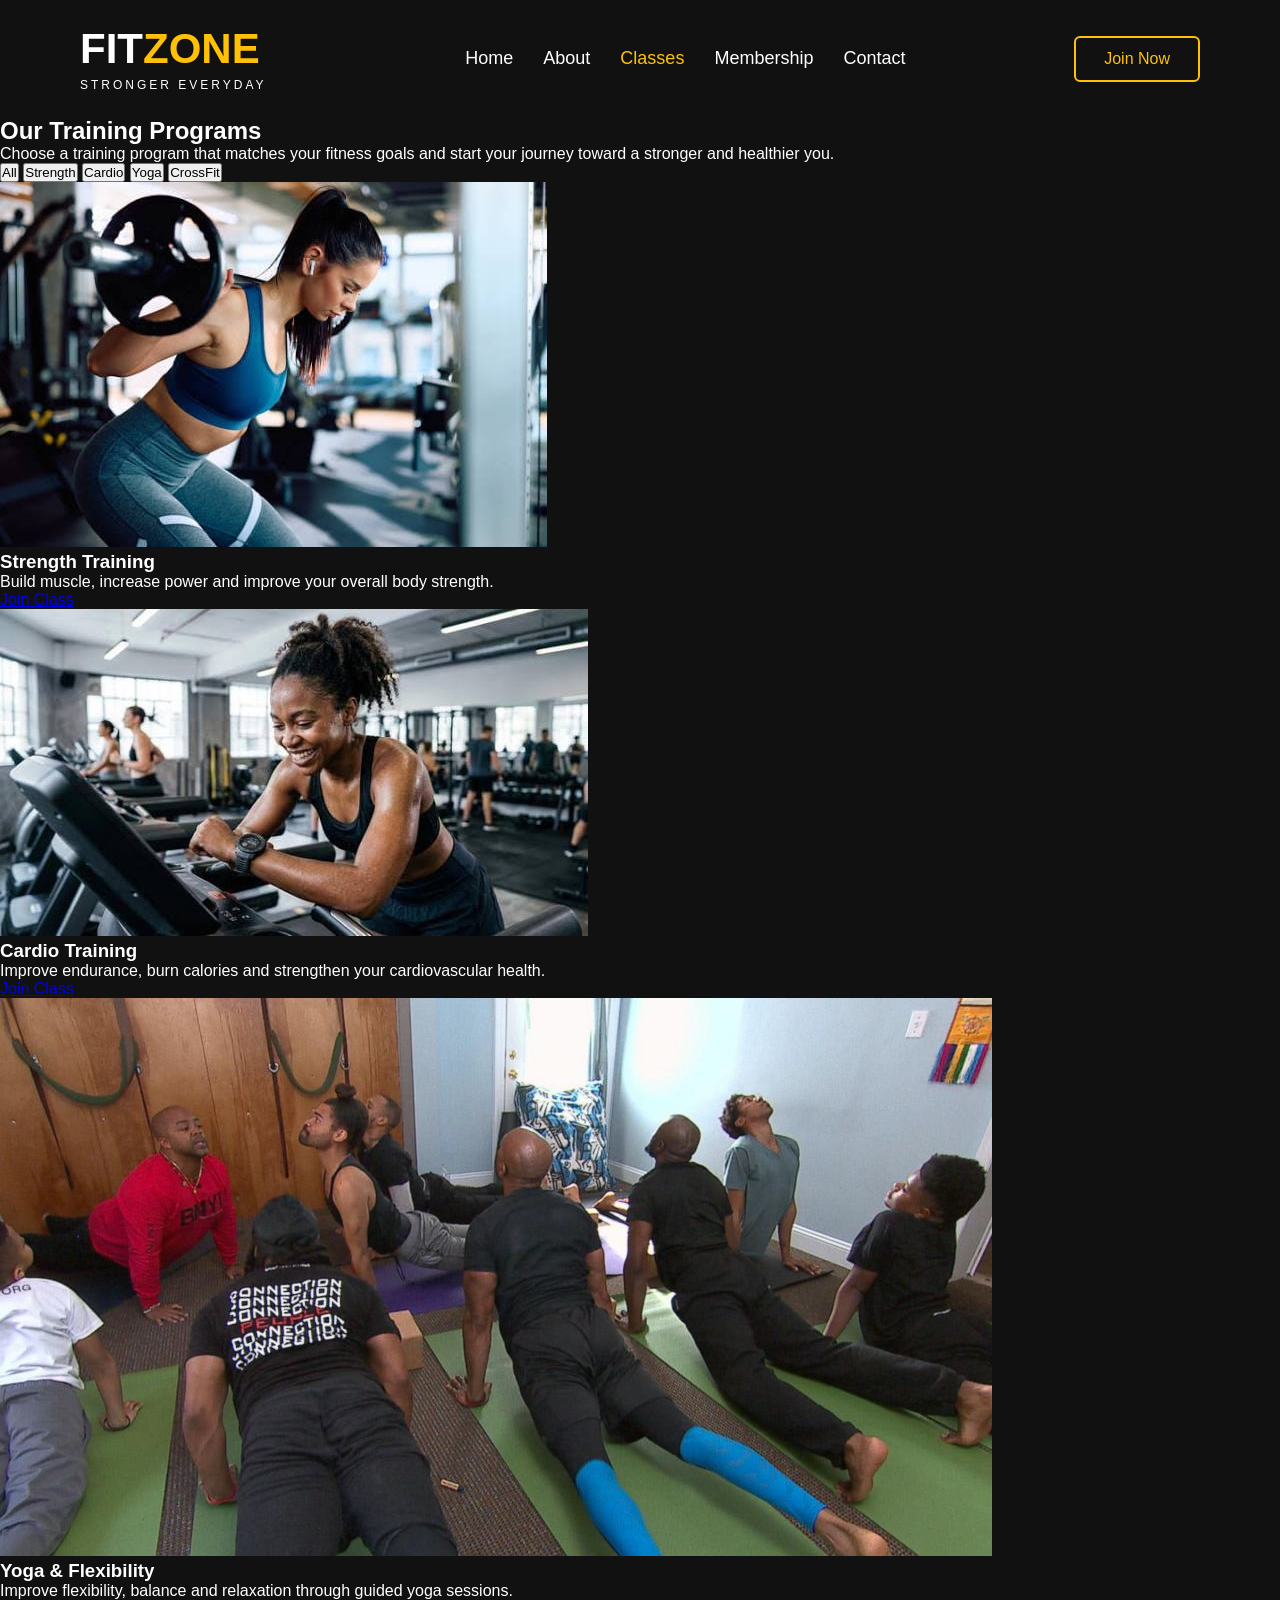
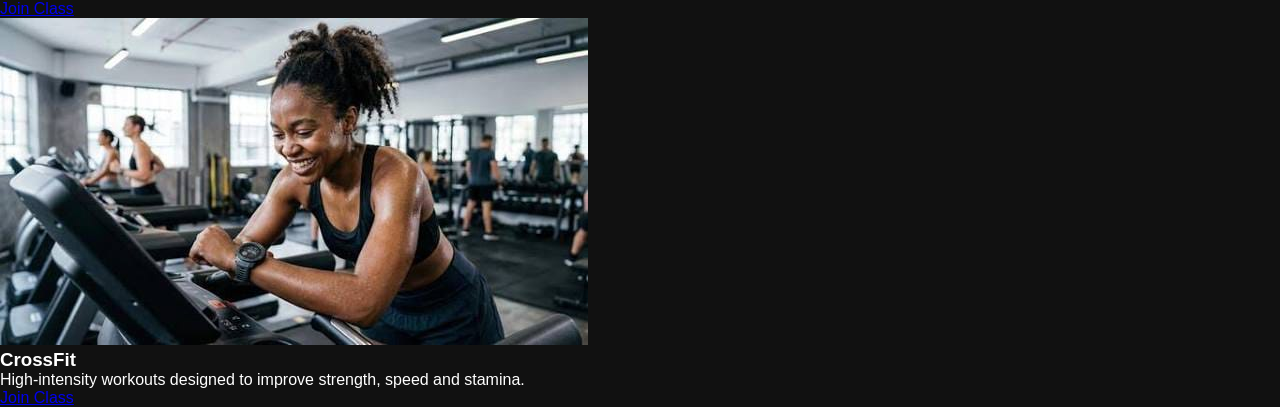
==== classes.html @ 5ccb1126 "Add files via upload" ====
<!DOCTYPE html>
<html lang="en">

<head>

    <meta charset="UTF-8">

    <meta name="viewport" content="width=device-width, initial-scale=1.0">

    <title>Classes | FitZone Gym</title>

    <link rel="stylesheet" href="style.css">

</head>

<body>

    <!-- =========================
         HEADER
    ========================== -->

    <header>

        <!-- Logo -->
        <div class="logo">

            <h1>FIT<span>ZONE</span></h1>

            <p>STRONGER EVERYDAY</p>

        </div>


        <!-- Navigation -->
        <nav>

            <ul>

                <li>
                    <a href="index.html">Home</a>
                </li>

                <li>
                    <a href="about.html">About</a>
                </li>

                <li>
                    <a href="classes.html" class="active">Classes</a>
                </li>

                <li>
                    <a href="membership.html">Membership</a>
                </li>

                <li>
                    <a href="contact.html">Contact</a>
                </li>

            </ul>

        </nav>


        <!-- Join Button -->
        <a href="membership.html" class="join-btn">
            Join Now
        </a>

    </header>


    <!-- =========================
         MAIN CONTENT
    ========================== -->

    <main>

        <section class="classes">

            <!-- Page Heading -->
            <h2>Our Training Programs</h2>


            <!-- Introduction -->
            <p class="class-intro">

                Choose a training program that matches your fitness goals
                and start your journey toward a stronger and healthier you.

            </p>


            <!-- =========================
                 FILTER BUTTONS
            ========================== -->

            <div class="class-filters">

                <button
                    class="filter-btn active"
                    data-filter="all">
                    All
                </button>

                <button
                    class="filter-btn"
                    data-filter="strength">
                    Strength
                </button>

                <button
                    class="filter-btn"
                    data-filter="cardio">
                    Cardio
                </button>

                <button
                    class="filter-btn"
                    data-filter="yoga">
                    Yoga
                </button>

                <button
                    class="filter-btn"
                    data-filter="crossfit">
                    CrossFit
                </button>

            </div>


            <!-- =========================
                 CLASS CARDS
            ========================== -->

            <div class="class-container">


                <!-- Strength Training -->
                <div
                    class="class-card"
                    data-category="strength">

                    <img
                        src="images/strength.jpg"
                        alt="Strength Training">

                    <h3>Strength Training</h3>

                    <p>

                        Build muscle, increase power and improve
                        your overall body strength.

                    </p>

                    <a
                        href="membership.html"
                        class="class-btn">

                        Join Class

                    </a>

                </div>


                <!-- Cardio Training -->
                <div
                    class="class-card"
                    data-category="cardio">

                    <img
                        src="images/cardio.jpg"
                        alt="Cardio Training">

                    <h3>Cardio Training</h3>

                    <p>

                        Improve endurance, burn calories and strengthen
                        your cardiovascular health.

                    </p>

                    <a
                        href="membership.html"
                        class="class-btn">

                        Join Class

                    </a>

                </div>


                <!-- Yoga -->
                <div
                    class="class-card"
                    data-category="yoga">

                    <img
                        src="images/yoga.jpg"
                        alt="Yoga Training">

                    <h3>Yoga & Flexibility</h3>

                    <p>

                        Improve flexibility, balance and relaxation
                        through guided yoga sessions.

                    </p>

                    <a
                        href="membership.html"
                        class="class-btn">

                        Join Class

                    </a>

                </div>


                <!-- CrossFit -->
                <div
                    class="class-card"
                    data-category="crossfit">

                    <img
                        src="images/crossfit.jpg"
                        alt="CrossFit Training">

                    <h3>CrossFit</h3>

                    <p>

                        High-intensity workouts designed to improve
                        strength, speed and stamina.

                    </p>

                    <a
                        href="membership.html"
                        class="class-btn">

                        Join Class

                    </a>

                </div>


            </div>

        </section>

    </main>


    <!-- JavaScript -->
    <script src="script.js"></script>

</body>

</html>
---- style.css ----
/*====================================
  RESET
====================================*/

*{
    margin:0;
    padding:0;
    box-sizing:border-box;
    font-family:Arial, Helvetica, sans-serif;
}

/*====================================
  BODY
====================================*/

body{
    background:#111;
    color:#fff;
}

/*====================================
  HERO SECTION
====================================*/

.hero{
    width:100%;
    min-height:100vh;

    background:
    linear-gradient(rgba(0,0,0,.65), rgba(0,0,0,.65)),
    url("images/gym-bg.jpg");

    background-size:cover;
    background-position:center;
    background-repeat:no-repeat;
}

/*====================================
  HEADER
====================================*/

header{
    display:flex;
    justify-content:space-between;
    align-items:center;
    padding:25px 80px;
}

/*====================================
  LOGO
====================================*/

.logo h1{
    font-size:42px;
    color:#fff;
}

.logo span{
    color:#FFC107;
}

.logo p{
    color:#fff;
    font-size:12px;
    letter-spacing:3px;
    margin-top:5px;
}

/*====================================
  NAVIGATION
====================================*/

nav ul{
    display:flex;
    list-style:none;
}

nav ul li{
    margin-left:30px;
}

nav ul li a{
    text-decoration:none;
    color:#fff;
    font-size:18px;
    transition:.3s;
}

nav ul li a:hover,
nav ul li a.active{
    color:#FFC107;
}

/*====================================
  JOIN BUTTON
====================================*/

.join-btn{
    text-decoration:none;
    color:#FFC107;
    border:2px solid #FFC107;
    padding:12px 28px;
    border-radius:6px;
    transition:.3s;
}

.join-btn:hover{
    background:#FFC107;
    color:#111;
}

/*====================================
  HERO CONTENT
====================================*/

.hero-content{
    margin-left:80px;
    margin-top:120px;
}

.hero-content h2{
    font-size:90px;
    line-height:90px;
    color:#fff;
}

.hero-content span{
    color:#FFC107;
}

.hero-content p{
    width:550px;
    margin:30px 0;
    line-height:35px;
    font-size:22px;
}

/*====================================
  BUTTONS
====================================*/

.buttons{
    display:flex;
    gap:20px;
}

.btn1,
.btn2{
    text-decoration:none;
    padding:15px 40px;
    border-radius:6px;
    font-weight:bold;
    transition:.3s;
}

.btn1{
    background:#FFC107;
    color:#111;
}

.btn1:hover{
    background:#fff;
}

.btn2{
    border:2px solid #FFC107;
    color:#FFC107;
}

.btn2:hover{
    background:#FFC107;
    color:#111;
}

/*====================================
  FEATURES
====================================*/

.features{
    width:90%;
    margin:120px auto 0;
    display:flex;
    justify-content:space-between;
    gap:25px;
}

.feature-box{
    flex:1;
    background:rgba(20,20,20,.85);
    padding:35px 25px;
    border-radius:12px;
    text-align:center;
    transition:.3s;
}

.feature-box:hover{
    transform:translateY(-10px);
    box-shadow:0 10px 25px rgba(255,193,7,.25);
}

/*====================================
  FEATURE ICON
====================================*/

.feature-box i{
    width:75px;
    height:75px;
    line-height:75px;
    font-size:30px;

    background:#FFC107;
    color:#111;

    border-radius:50%;
    margin-bottom:20px;
}

/*====================================
  FEATURE TEXT
====================================*/

.feature-box h3{
    margin-bottom:15px;
    font-size:24px;
}

.feature-box p{
    color:#ddd;
    line-height:1.8;
    font-size:16px;

/*====================================
    ABOUT PAGE
====================================*/

.about-page{
    min-height:100vh;
    background:#111;
}

.about-container{
    width:90%;
    margin:80px auto;
    display:flex;
    align-items:center;
    justify-content:space-between;
    gap:60px;
}

.about-image{
    flex:1;
}

.about-image img{
    width:100%;
    border-radius:15px;
}

.about-text{
    flex:1;
}

.about-text h2{
    font-size:50px;
    color:#FFC107;
    margin-bottom:25px;
}

.about-text p{
    font-size:18px;
    line-height:1.8;
    margin-bottom:25px;
    color:#ddd;
}
/*====================================
    CLASS CONTAINER
====================================*/

.class-container{
    width:100%;
    max-width:1200px;

    margin:0 auto;

    display:grid;
    grid-template-columns:repeat(4, minmax(0, 1fr));

    gap:20px;
}


/*====================================
    CLASS CARD
====================================*/

.class-card{
    width:100%;

    background:#1b1b1b;

    border-radius:12px;
    overflow:hidden;

    text-align:center;

    transition:0.3s;

    box-shadow:0 5px 15px rgba(0,0,0,0.4);
}


/*====================================
    CLASS CARD HOVER
====================================*/

.class-card:hover{
    transform:translateY(-8px);
}


/*====================================
    CLASS IMAGE
====================================*/

.class-card img{
    width:100%;
    height:220px;

    object-fit:cover;
}


/*====================================
    CLASS TITLE
====================================*/

.class-card h3{
    color:#FFC107;

    font-size:22px;

    margin:20px 0 10px;
}


/*====================================
    CLASS DESCRIPTION
====================================*/

.class-card p{
    color:#ddd;

    line-height:1.6;

    padding:0 15px;

    margin-bottom:20px;
}


/*====================================
    CLASS BUTTON
====================================*/

.class-btn{
    display:inline-block;

    background:#FFC107;
    color:#111;

    text-decoration:none;

    padding:12px 25px;

    border-radius:6px;

    font-weight:bold;

    margin-bottom:25px;

    transition:0.3s;
}


.class-btn:hover{
    background:#fff;
}
/*====================================
    CONTACT PAGE
====================================*/

.contact{
    width:90%;
    max-width:1100px;

    margin:80px auto;

    display:flex;

    justify-content:center;
    align-items:flex-start;

    gap:70px;
}


/*====================================
    CONTACT INFORMATION
====================================*/

.contact-info{
    flex:1;
}

.contact-info h2{
    color:#FFC107;
    font-size:50px;

    margin-bottom:20px;
}

.contact-info p{
    color:#ddd;

    line-height:1.8;

    font-size:17px;

    margin-bottom:18px;
}


/*====================================
    CONTACT FORM
====================================*/

.contact-form{
    flex:1;

    display:flex;
    flex-direction:column;

    gap:15px;
}

.contact-form input,
.contact-form textarea{

    width:100%;

    padding:15px;

    background:#1b1b1b;

    color:#fff;

    border:1px solid #444;

    border-radius:6px;

    font-size:16px;

    outline:none;
}

.contact-form input:focus,
.contact-form textarea:focus{
    border-color:#FFC107;
}

.contact-form textarea{
    height:150px;

    resize:none;
}


/*====================================
    SUBMIT BUTTON
====================================*/

.contact-form button{

    padding:15px;

    border:none;

    border-radius:6px;

    background:#FFC107;

    color:#111;

    font-size:16px;

    font-weight:bold;

    cursor:pointer;

    transition:0.3s;
}

.contact-form button:hover{
    background:#fff;
}


/*====================================
    FORM MESSAGE
====================================*/

#formMessage{
    margin-top:5px;

    font-weight:bold;

    text-align:center;
}
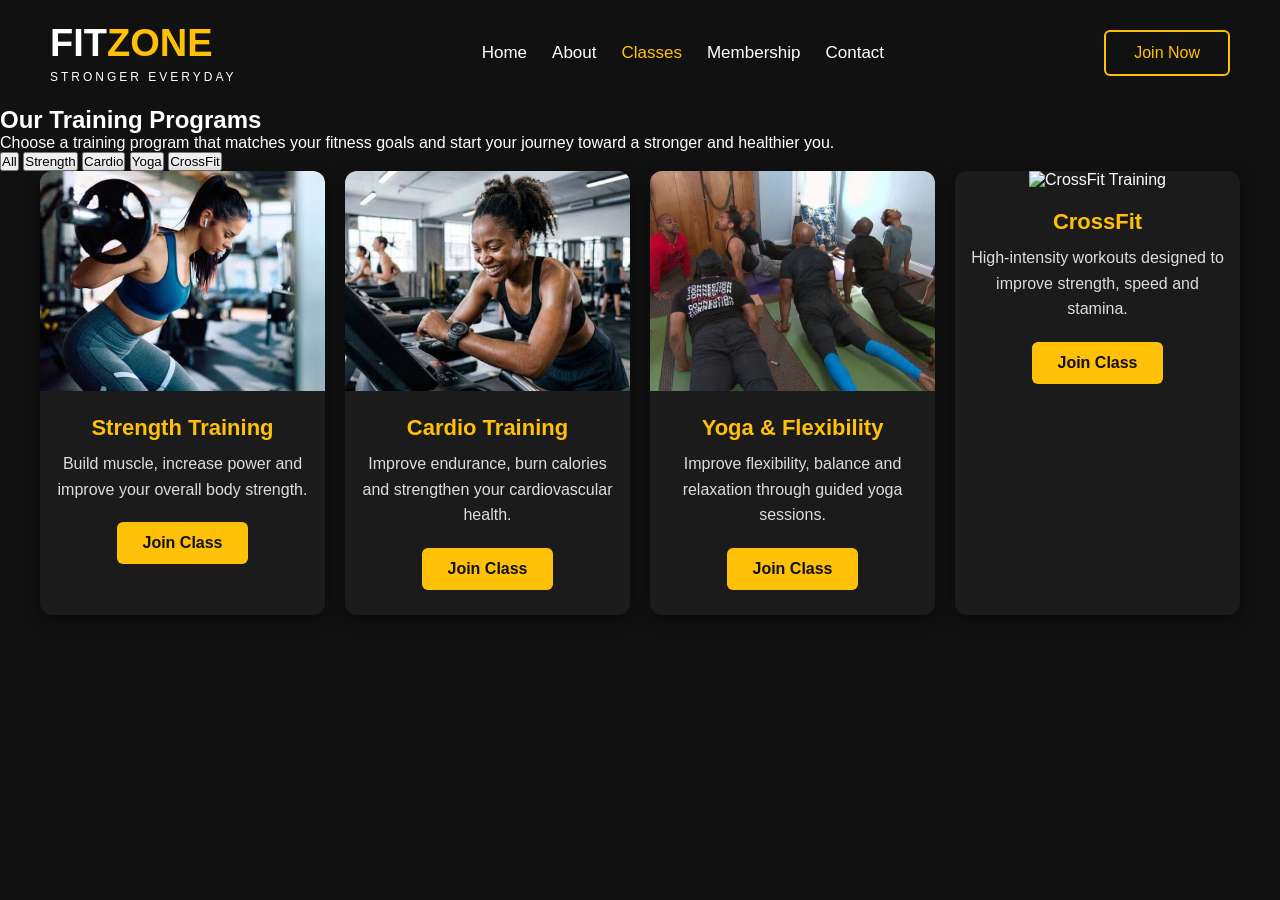
==== commit 17cfef2f: "Update classes.html" ====
--- a/classes.html
+++ b/classes.html
@@ -229,7 +229,7 @@
                     data-category="crossfit">
 
                     <img
-                        src="images/crossfit.jpg"
+                        src="images/crossfit.jpeg"
                         alt="CrossFit Training">
 
                     <h3>CrossFit</h3>
@@ -264,4 +264,4 @@
 
 </body>
 
-</html>+</html>
--- a/style.css
+++ b/style.css
@@ -1,518 +1,2262 @@
-/*====================================
-  RESET
-====================================*/
-
-*{
-    margin:0;
-    padding:0;
-    box-sizing:border-box;
-    font-family:Arial, Helvetica, sans-serif;
-}
-
-/*====================================
-  BODY
-====================================*/
-
-body{
-    background:#111;
-    color:#fff;
-}
-
-/*====================================
-  HERO SECTION
-====================================*/
-
-.hero{
-    width:100%;
-    min-height:100vh;
-
-    background:
-    linear-gradient(rgba(0,0,0,.65), rgba(0,0,0,.65)),
-    url("images/gym-bg.jpg");
-
-    background-size:cover;
-    background-position:center;
-    background-repeat:no-repeat;
-}
-
-/*====================================
-  HEADER
-====================================*/
-
-header{
-    display:flex;
-    justify-content:space-between;
-    align-items:center;
-    padding:25px 80px;
-}
-
-/*====================================
-  LOGO
-====================================*/
-
-.logo h1{
-    font-size:42px;
-    color:#fff;
-}
-
-.logo span{
-    color:#FFC107;
-}
-
-.logo p{
-    color:#fff;
-    font-size:12px;
-    letter-spacing:3px;
-    margin-top:5px;
-}
-
-/*====================================
-  NAVIGATION
-====================================*/
-
-nav ul{
-    display:flex;
-    list-style:none;
-}
-
-nav ul li{
-    margin-left:30px;
-}
-
-nav ul li a{
-    text-decoration:none;
-    color:#fff;
-    font-size:18px;
-    transition:.3s;
-}
-
-nav ul li a:hover,
-nav ul li a.active{
-    color:#FFC107;
-}
-
-/*====================================
-  JOIN BUTTON
-====================================*/
-
-.join-btn{
-    text-decoration:none;
-    color:#FFC107;
-    border:2px solid #FFC107;
-    padding:12px 28px;
-    border-radius:6px;
-    transition:.3s;
-}
-
-.join-btn:hover{
-    background:#FFC107;
-    color:#111;
-}
-
-/*====================================
-  HERO CONTENT
-====================================*/
-
-.hero-content{
-    margin-left:80px;
-    margin-top:120px;
-}
-
-.hero-content h2{
-    font-size:90px;
-    line-height:90px;
-    color:#fff;
-}
-
-.hero-content span{
-    color:#FFC107;
-}
-
-.hero-content p{
-    width:550px;
-    margin:30px 0;
-    line-height:35px;
-    font-size:22px;
-}
-
-/*====================================
-  BUTTONS
-====================================*/
-
-.buttons{
-    display:flex;
-    gap:20px;
-}
-
-.btn1,
-.btn2{
-    text-decoration:none;
-    padding:15px 40px;
-    border-radius:6px;
-    font-weight:bold;
-    transition:.3s;
-}
-
-.btn1{
-    background:#FFC107;
-    color:#111;
-}
-
-.btn1:hover{
-    background:#fff;
-}
-
-.btn2{
-    border:2px solid #FFC107;
-    color:#FFC107;
-}
-
-.btn2:hover{
-    background:#FFC107;
-    color:#111;
-}
-
-/*====================================
-  FEATURES
-====================================*/
-
-.features{
-    width:90%;
-    margin:120px auto 0;
-    display:flex;
-    justify-content:space-between;
-    gap:25px;
-}
-
-.feature-box{
-    flex:1;
-    background:rgba(20,20,20,.85);
-    padding:35px 25px;
-    border-radius:12px;
-    text-align:center;
-    transition:.3s;
-}
-
-.feature-box:hover{
-    transform:translateY(-10px);
-    box-shadow:0 10px 25px rgba(255,193,7,.25);
-}
-
-/*====================================
-  FEATURE ICON
-====================================*/
-
-.feature-box i{
-    width:75px;
-    height:75px;
-    line-height:75px;
-    font-size:30px;
-
-    background:#FFC107;
-    color:#111;
-
-    border-radius:50%;
-    margin-bottom:20px;
-}
-
-/*====================================
-  FEATURE TEXT
-====================================*/
-
-.feature-box h3{
-    margin-bottom:15px;
-    font-size:24px;
-}
-
-.feature-box p{
-    color:#ddd;
-    line-height:1.8;
-    font-size:16px;
-
-/*====================================
-    ABOUT PAGE
-====================================*/
-
-.about-page{
-    min-height:100vh;
-    background:#111;
-}
-
-.about-container{
-    width:90%;
-    margin:80px auto;
-    display:flex;
-    align-items:center;
-    justify-content:space-between;
-    gap:60px;
-}
-
-.about-image{
-    flex:1;
-}
-
-.about-image img{
-    width:100%;
-    border-radius:15px;
-}
-
-.about-text{
-    flex:1;
-}
-
-.about-text h2{
-    font-size:50px;
-    color:#FFC107;
-    margin-bottom:25px;
-}
-
-.about-text p{
-    font-size:18px;
-    line-height:1.8;
-    margin-bottom:25px;
-    color:#ddd;
-}
-/*====================================
-    CLASS CONTAINER
-====================================*/
-
-.class-container{
-    width:100%;
-    max-width:1200px;
-
-    margin:0 auto;
-
-    display:grid;
-    grid-template-columns:repeat(4, minmax(0, 1fr));
-
-    gap:20px;
-}
-
-
-/*====================================
-    CLASS CARD
-====================================*/
-
-.class-card{
-    width:100%;
-
-    background:#1b1b1b;
-
-    border-radius:12px;
-    overflow:hidden;
-
-    text-align:center;
-
-    transition:0.3s;
-
-    box-shadow:0 5px 15px rgba(0,0,0,0.4);
-}
-
-
-/*====================================
-    CLASS CARD HOVER
-====================================*/
-
-.class-card:hover{
-    transform:translateY(-8px);
-}
-
-
-/*====================================
-    CLASS IMAGE
-====================================*/
-
-.class-card img{
-    width:100%;
-    height:220px;
-
-    object-fit:cover;
-}
-
-
-/*====================================
-    CLASS TITLE
-====================================*/
-
-.class-card h3{
-    color:#FFC107;
-
-    font-size:22px;
-
-    margin:20px 0 10px;
-}
-
-
-/*====================================
-    CLASS DESCRIPTION
-====================================*/
-
-.class-card p{
-    color:#ddd;
-
-    line-height:1.6;
-
-    padding:0 15px;
-
-    margin-bottom:20px;
-}
-
-
-/*====================================
-    CLASS BUTTON
-====================================*/
-
-.class-btn{
-    display:inline-block;
-
-    background:#FFC107;
-    color:#111;
-
-    text-decoration:none;
-
-    padding:12px 25px;
-
-    border-radius:6px;
-
-    font-weight:bold;
-
-    margin-bottom:25px;
-
-    transition:0.3s;
-}
-
-
-.class-btn:hover{
-    background:#fff;
-}
-/*====================================
-    CONTACT PAGE
-====================================*/
-
-.contact{
-    width:90%;
-    max-width:1100px;
-
-    margin:80px auto;
-
-    display:flex;
-
-    justify-content:center;
-    align-items:flex-start;
-
-    gap:70px;
-}
-
-
-/*====================================
-    CONTACT INFORMATION
-====================================*/
-
-.contact-info{
-    flex:1;
-}
-
-.contact-info h2{
-    color:#FFC107;
-    font-size:50px;
-
-    margin-bottom:20px;
-}
-
-.contact-info p{
-    color:#ddd;
-
-    line-height:1.8;
-
-    font-size:17px;
-
-    margin-bottom:18px;
-}
-
-
-/*====================================
-    CONTACT FORM
-====================================*/
-
-.contact-form{
-    flex:1;
-
-    display:flex;
-    flex-direction:column;
-
-    gap:15px;
-}
-
-.contact-form input,
-.contact-form textarea{
-
-    width:100%;
-
-    padding:15px;
-
-    background:#1b1b1b;
-
-    color:#fff;
-
-    border:1px solid #444;
-
-    border-radius:6px;
-
-    font-size:16px;
-
-    outline:none;
-}
-
-.contact-form input:focus,
-.contact-form textarea:focus{
-    border-color:#FFC107;
-}
-
-.contact-form textarea{
-    height:150px;
-
-    resize:none;
-}
-
-
-/*====================================
-    SUBMIT BUTTON
-====================================*/
-
-.contact-form button{
-
-    padding:15px;
-
-    border:none;
-
-    border-radius:6px;
-
-    background:#FFC107;
-
-    color:#111;
-
-    font-size:16px;
-
-    font-weight:bold;
-
-    cursor:pointer;
-
-    transition:0.3s;
-}
-
-.contact-form button:hover{
-    background:#fff;
-}
-
-
-/*====================================
-    FORM MESSAGE
-====================================*/
-
-#formMessage{
-    margin-top:5px;
-
-    font-weight:bold;
-
-    text-align:center;
-}+/*====================================
+  RESET
+====================================*/
+
+* {
+  margin: 0;
+  padding: 0;
+  box-sizing: border-box;
+  font-family: Arial, Helvetica, sans-serif;
+}
+
+/*====================================
+  BODY
+====================================*/
+
+body {
+  background: #111;
+  color: #fff;
+}
+
+/*====================================
+  HERO SECTION
+====================================*/
+
+.hero {
+  width: 100%;
+  min-height: 100vh;
+
+  background:
+    linear-gradient(rgba(0, 0, 0, 0.65), rgba(0, 0, 0, 0.65)),
+    url("images/gym-bg.jpg");
+
+  background-size: cover;
+  background-position: center;
+  background-repeat: no-repeat;
+}
+
+/*====================================
+  HEADER
+====================================*/
+
+header {
+  display: flex;
+  justify-content: space-between;
+  align-items: center;
+  padding: 25px 80px;
+}
+
+/*====================================
+  LOGO
+====================================*/
+
+.logo h1 {
+  font-size: 42px;
+  color: #fff;
+}
+
+.logo span {
+  color: #ffc107;
+}
+
+.logo p {
+  color: #fff;
+  font-size: 12px;
+  letter-spacing: 3px;
+  margin-top: 5px;
+}
+
+/*====================================
+  NAVIGATION
+====================================*/
+
+nav ul {
+  display: flex;
+  list-style: none;
+}
+
+nav ul li {
+  margin-left: 30px;
+}
+
+nav ul li a {
+  text-decoration: none;
+  color: #fff;
+  font-size: 18px;
+  transition: 0.3s;
+}
+
+nav ul li a:hover,
+nav ul li a.active {
+  color: #ffc107;
+}
+
+/*====================================
+  JOIN BUTTON
+====================================*/
+
+.join-btn {
+  text-decoration: none;
+  color: #ffc107;
+  border: 2px solid #ffc107;
+  padding: 12px 28px;
+  border-radius: 6px;
+  transition: 0.3s;
+}
+
+.join-btn:hover {
+  background: #ffc107;
+  color: #111;
+}
+
+/*====================================
+  HERO CONTENT
+====================================*/
+
+.hero-content {
+  margin-left: 80px;
+  margin-top: 120px;
+}
+
+.hero-content h2 {
+  font-size: 90px;
+  line-height: 90px;
+  color: #fff;
+}
+
+.hero-content span {
+  color: #ffc107;
+}
+
+.hero-content p {
+  width: 550px;
+  margin: 30px 0;
+  line-height: 35px;
+  font-size: 22px;
+}
+
+/*====================================
+  BUTTONS
+====================================*/
+
+.buttons {
+  display: flex;
+  gap: 20px;
+}
+
+.btn1,
+.btn2 {
+  text-decoration: none;
+  padding: 15px 40px;
+  border-radius: 6px;
+  font-weight: bold;
+  transition: 0.3s;
+}
+
+.btn1 {
+  background: #ffc107;
+  color: #111;
+}
+
+.btn1:hover {
+  background: #fff;
+}
+
+.btn2 {
+  border: 2px solid #ffc107;
+  color: #ffc107;
+}
+
+.btn2:hover {
+  background: #ffc107;
+  color: #111;
+}
+
+/*====================================
+  FEATURES
+====================================*/
+
+.features {
+  width: 90%;
+  margin: 120px auto 0;
+  display: flex;
+  justify-content: space-between;
+  gap: 25px;
+}
+
+.feature-box {
+  flex: 1;
+  background: rgba(20, 20, 20, 0.85);
+  padding: 35px 25px;
+  border-radius: 12px;
+  text-align: center;
+  transition: 0.3s;
+}
+
+.feature-box:hover {
+  transform: translateY(-10px);
+  box-shadow: 0 10px 25px rgba(255, 193, 7, 0.25);
+}
+
+/*====================================
+  FEATURE ICON
+====================================*/
+
+.feature-box i {
+  width: 75px;
+  height: 75px;
+  line-height: 75px;
+  font-size: 30px;
+
+  background: #ffc107;
+  color: #111;
+
+  border-radius: 50%;
+  margin-bottom: 20px;
+}
+
+/*====================================
+  FEATURE TEXT
+====================================*/
+
+.feature-box h3 {
+  margin-bottom: 15px;
+  font-size: 24px;
+}
+
+.feature-box p {
+  color: #ddd;
+  line-height: 1.8;
+  font-size: 16px;
+}
+/*====================================
+    ABOUT PAGE
+====================================*/
+
+.about-page {
+  min-height: 100vh;
+  background: #111;
+}
+
+.about-container {
+  width: 90%;
+  margin: 80px auto;
+  display: flex;
+  align-items: center;
+  justify-content: space-between;
+  gap: 60px;
+}
+
+.about-image {
+  flex: 1;
+}
+
+.about-image img {
+  width: 100%;
+  border-radius: 15px;
+}
+
+.about-text {
+  flex: 1;
+}
+
+.about-text h2 {
+  font-size: 50px;
+  color: #ffc107;
+  margin-bottom: 25px;
+}
+
+.about-text p {
+  font-size: 18px;
+  line-height: 1.8;
+  margin-bottom: 25px;
+  color: #ddd;
+}
+/*====================================
+    CLASS CONTAINER
+====================================*/
+
+.class-container {
+  width: 100%;
+  max-width: 1200px;
+
+  margin: 0 auto;
+
+  display: grid;
+  grid-template-columns: repeat(4, minmax(0, 1fr));
+
+  gap: 20px;
+}
+
+/*====================================
+    CLASS CARD
+====================================*/
+
+.class-card {
+  width: 100%;
+
+  background: #1b1b1b;
+
+  border-radius: 12px;
+  overflow: hidden;
+
+  text-align: center;
+
+  transition: 0.3s;
+
+  box-shadow: 0 5px 15px rgba(0, 0, 0, 0.4);
+}
+
+/*====================================
+    CLASS CARD HOVER
+====================================*/
+
+.class-card:hover {
+  transform: translateY(-8px);
+}
+
+/*====================================
+    CLASS IMAGE
+====================================*/
+
+.class-card img {
+  width: 100%;
+  height: 220px;
+
+  object-fit: cover;
+}
+
+/*====================================
+    CLASS TITLE
+====================================*/
+
+.class-card h3 {
+  color: #ffc107;
+
+  font-size: 22px;
+
+  margin: 20px 0 10px;
+}
+
+/*====================================
+    CLASS DESCRIPTION
+====================================*/
+
+.class-card p {
+  color: #ddd;
+
+  line-height: 1.6;
+
+  padding: 0 15px;
+
+  margin-bottom: 20px;
+}
+
+/*====================================
+    CLASS BUTTON
+====================================*/
+
+.class-btn {
+  display: inline-block;
+
+  background: #ffc107;
+  color: #111;
+
+  text-decoration: none;
+
+  padding: 12px 25px;
+
+  border-radius: 6px;
+
+  font-weight: bold;
+
+  margin-bottom: 25px;
+
+  transition: 0.3s;
+}
+
+.class-btn:hover {
+  background: #fff;
+}
+/*====================================
+    CONTACT PAGE
+====================================*/
+
+.contact {
+  width: 90%;
+  max-width: 1100px;
+
+  margin: 80px auto;
+
+  display: flex;
+
+  justify-content: center;
+  align-items: flex-start;
+
+  gap: 70px;
+}
+
+/*====================================
+    CONTACT INFORMATION
+====================================*/
+
+.contact-info {
+  flex: 1;
+}
+
+.contact-info h2 {
+  color: #ffc107;
+  font-size: 50px;
+
+  margin-bottom: 20px;
+}
+
+.contact-info p {
+  color: #ddd;
+
+  line-height: 1.8;
+
+  font-size: 17px;
+
+  margin-bottom: 18px;
+}
+
+/*====================================
+    CONTACT FORM
+====================================*/
+
+.contact-form {
+  flex: 1;
+
+  display: flex;
+  flex-direction: column;
+
+  gap: 15px;
+}
+
+.contact-form input,
+.contact-form textarea {
+  width: 100%;
+
+  padding: 15px;
+
+  background: #1b1b1b;
+
+  color: #fff;
+
+  border: 1px solid #444;
+
+  border-radius: 6px;
+
+  font-size: 16px;
+
+  outline: none;
+}
+
+.contact-form input:focus,
+.contact-form textarea:focus {
+  border-color: #ffc107;
+}
+
+.contact-form textarea {
+  height: 150px;
+
+  resize: none;
+}
+
+/*====================================
+    SUBMIT BUTTON
+====================================*/
+
+.contact-form button {
+  padding: 15px;
+
+  border: none;
+
+  border-radius: 6px;
+
+  background: #ffc107;
+
+  color: #111;
+
+  font-size: 16px;
+
+  font-weight: bold;
+
+  cursor: pointer;
+
+  transition: 0.3s;
+}
+
+.contact-form button:hover {
+  background: #fff;
+}
+
+/*====================================
+    FORM MESSAGE
+====================================*/
+
+#formMessage {
+  margin-top: 5px;
+
+  font-weight: bold;
+
+  text-align: center;
+}
+
+/* membership */
+
+.membership-hero {
+  min-height: 100vh;
+  background:
+    linear-gradient(rgba(17, 17, 17, 0.88), rgba(17, 17, 17, 0.88)),
+    url("images/gym1.jpg");
+
+  background-size: cover;
+  background-position: center;
+  background-repeat: no-repeat;
+}
+
+.membership-plans,
+.membership-benefits,
+.membership-comparison,
+.membership-calculator,
+.bmi-section,
+.membership-form,
+.testimonials,
+.faq,
+.membership-cta {
+  padding: 100px 0;
+  background: #111;
+}
+
+.membership-plans:nth-child(even),
+.membership-benefits:nth-child(even),
+.membership-comparison:nth-child(even),
+.membership-calculator:nth-child(even),
+.bmi-section:nth-child(even),
+.membership-form:nth-child(even),
+.testimonials:nth-child(even),
+.faq:nth-child(even) {
+  background: #151515;
+}
+
+.section-title {
+  width: 90%;
+  max-width: 1200px;
+  margin: 0 auto 70px;
+  text-align: center;
+}
+
+.section-title h2 {
+  font-size: 48px;
+  color: #ffc107;
+  margin-bottom: 20px;
+  letter-spacing: 1px;
+}
+
+.section-title p {
+  max-width: 720px;
+  margin: auto;
+  color: #ddd;
+  font-size: 18px;
+  line-height: 1.8;
+}
+
+.plans-container {
+  width: 90%;
+  max-width: 1200px;
+  margin: auto;
+  display: grid;
+  grid-template-columns: repeat(3, 1fr);
+  gap: 35px;
+}
+
+.plan-card {
+  position: relative;
+  background: #1b1b1b;
+  border: 2px solid transparent;
+  border-radius: 18px;
+  padding: 40px 35px;
+  text-align: center;
+  overflow: hidden;
+  transition: 0.35s ease;
+  box-shadow: 0 10px 30px rgba(0, 0, 0, 0.45);
+}
+
+.plan-card:hover {
+  transform: translateY(-12px);
+  border-color: #ffc107;
+  box-shadow: 0 18px 40px rgba(255, 193, 7, 0.18);
+}
+
+.plan-card.featured {
+  border: 2px solid #ffc107;
+  transform: scale(1.03);
+  box-shadow: 0 20px 45px rgba(255, 193, 7, 0.25);
+}
+
+.plan-card.featured:hover {
+  transform: translateY(-12px) scale(1.05);
+}
+
+.popular {
+  position: absolute;
+  top: 18px;
+  right: -38px;
+  width: 170px;
+  padding: 8px 0;
+  background: #ffc107;
+  color: #111;
+  font-weight: bold;
+  font-size: 14px;
+  transform: rotate(45deg);
+  box-shadow: 0 5px 15px rgba(0, 0, 0, 0.35);
+}
+
+.selected-badge {
+  position: absolute;
+  top: 20px;
+  left: 20px;
+  display: flex;
+  align-items: center;
+  gap: 6px;
+  background: #2b2b2b;
+  color: #ffc107;
+  border: 1px solid rgba(255, 193, 7, 0.4);
+  padding: 6px 12px;
+  border-radius: 50px;
+  opacity: 0;
+  transform: translateY(-10px);
+  transition: 0.3s;
+}
+
+.selected-badge svg {
+  width: 18px;
+  height: 18px;
+}
+
+.plan-card.selected {
+  border-color: #ffc107;
+  transform: translateY(-10px);
+  box-shadow: 0 22px 45px rgba(255, 193, 7, 0.3);
+}
+
+.plan-card.selected .selected-badge {
+  opacity: 1;
+  transform: translateY(0);
+}
+
+.plan-icon {
+  width: 90px;
+  height: 90px;
+  margin: 0 auto 25px;
+  display: flex;
+  justify-content: center;
+  align-items: center;
+  border-radius: 50%;
+  background: #ffc107;
+  color: #111;
+}
+
+.plan-icon svg {
+  width: 44px;
+  height: 44px;
+  stroke-width: 2;
+}
+
+.plan-card h3 {
+  font-size: 32px;
+  color: #fff;
+  margin-bottom: 25px;
+}
+
+.plan-price {
+  margin-bottom: 25px;
+}
+
+.plan-price .currency {
+  display: block;
+  color: #ddd;
+  font-size: 18px;
+  margin-bottom: 8px;
+}
+
+.plan-price h2 {
+  font-size: 64px;
+  color: #ffc107;
+  line-height: 1;
+}
+
+.plan-price .duration {
+  display: block;
+  color: #bbb;
+  font-size: 18px;
+  margin-top: 10px;
+}
+
+.plan-card hr {
+  border: none;
+  height: 1px;
+  background: rgba(255, 255, 255, 0.08);
+  margin: 30px 0;
+}
+
+.plan-card ul {
+  list-style: none;
+  text-align: left;
+}
+
+.plan-card ul li {
+  display: flex;
+  align-items: center;
+  gap: 12px;
+  margin: 18px 0;
+  color: #ddd;
+  font-size: 17px;
+}
+
+.plan-card ul li svg {
+  width: 20px;
+  height: 20px;
+  color: #ffc107;
+  flex-shrink: 0;
+}
+
+.plan-btn {
+  width: 100%;
+  border: none;
+  outline: none;
+  cursor: pointer;
+  background: #ffc107;
+  color: #111;
+  font-size: 17px;
+  font-weight: bold;
+  padding: 15px;
+  border-radius: 10px;
+  transition: 0.3s;
+}
+
+.plan-btn:hover {
+  background: #fff;
+  transform: translateY(-2px);
+}
+
+.plan-card.selected .plan-btn {
+  background: #2ecc71;
+  color: #fff;
+}
+
+.benefits-container {
+  width: 90%;
+  max-width: 1200px;
+  margin: auto;
+  display: grid;
+  grid-template-columns: repeat(3, 1fr);
+  gap: 30px;
+}
+
+.benefit-card {
+  background: #1b1b1b;
+  border: 1px solid rgba(255, 255, 255, 0.08);
+  border-radius: 18px;
+  padding: 40px 30px;
+  text-align: center;
+  transition: 0.35s;
+  box-shadow: 0 10px 30px rgba(0, 0, 0, 0.35);
+}
+
+.benefit-card:hover {
+  transform: translateY(-10px);
+  border-color: #ffc107;
+  box-shadow: 0 18px 35px rgba(255, 193, 7, 0.18);
+}
+
+.benefit-icon {
+  width: 85px;
+  height: 85px;
+  margin: 0 auto 25px;
+  display: flex;
+  justify-content: center;
+  align-items: center;
+  background: #ffc107;
+  color: #111;
+  border-radius: 50%;
+}
+
+.benefit-icon svg {
+  width: 40px;
+  height: 40px;
+  stroke-width: 2;
+}
+
+.benefit-card h3 {
+  font-size: 24px;
+  color: #fff;
+  margin-bottom: 18px;
+}
+
+.benefit-card p {
+  color: #cfcfcf;
+  line-height: 1.8;
+  font-size: 16px;
+}
+
+.table-container {
+  width: 90%;
+  max-width: 1200px;
+  margin: auto;
+  overflow-x: auto;
+  border-radius: 18px;
+  background: #1b1b1b;
+  box-shadow: 0 10px 35px rgba(0, 0, 0, 0.35);
+}
+
+table {
+  width: 100%;
+  border-collapse: collapse;
+  min-width: 850px;
+}
+
+thead {
+  background: #ffc107;
+}
+
+thead th {
+  color: #111;
+  font-size: 20px;
+  padding: 25px 20px;
+  text-align: center;
+  font-weight: bold;
+}
+
+thead th:first-child {
+  text-align: left;
+}
+
+thead svg {
+  width: 28px;
+  height: 28px;
+  margin-bottom: 10px;
+}
+
+tbody tr {
+  transition: 0.3s;
+}
+
+tbody tr:nth-child(even) {
+  background: #202020;
+}
+
+tbody tr:hover {
+  background: #292929;
+}
+
+tbody td {
+  padding: 20px;
+  border-bottom: 1px solid rgba(255, 255, 255, 0.05);
+  text-align: center;
+  color: #ddd;
+  font-size: 17px;
+}
+
+tbody td:first-child {
+  text-align: left;
+  font-weight: 600;
+  color: #fff;
+}
+
+tbody td svg {
+  width: 22px;
+  height: 22px;
+}
+
+tbody td .lucide-check {
+  color: #2ecc71;
+}
+
+tbody td .lucide-x {
+  color: #ff4d4d;
+}
+
+.calculator-container,
+.bmi-container {
+  width: 90%;
+  max-width: 1200px;
+  margin: auto;
+  display: grid;
+  grid-template-columns: 1fr 1fr;
+  gap: 35px;
+}
+
+.calculator-card,
+.calculator-results,
+.bmi-card,
+.bmi-results {
+  background: #1b1b1b;
+  border-radius: 18px;
+  padding: 40px;
+  border: 1px solid rgba(255, 255, 255, 0.08);
+  box-shadow: 0 10px 30px rgba(0, 0, 0, 0.35);
+  transition: 0.3s;
+}
+
+.calculator-card:hover,
+.calculator-results:hover,
+.bmi-card:hover,
+.bmi-results:hover {
+  transform: translateY(-6px);
+  border-color: #ffc107;
+  box-shadow: 0 15px 35px rgba(255, 193, 7, 0.15);
+}
+
+.calculator-icon {
+  width: 85px;
+  height: 85px;
+  background: #ffc107;
+  color: #111;
+  border-radius: 50%;
+  display: flex;
+  justify-content: center;
+  align-items: center;
+  margin: 0 auto 25px;
+}
+
+.calculator-icon svg {
+  width: 42px;
+  height: 42px;
+}
+
+.calculator-card h3,
+.calculator-results h3,
+.bmi-card h3,
+.bmi-results h3 {
+  text-align: center;
+  font-size: 28px;
+  margin-bottom: 35px;
+  color: #fff;
+}
+
+.input-group label {
+  display: flex;
+  align-items: center;
+  gap: 10px;
+  margin-bottom: 10px;
+  font-weight: bold;
+  color: #ffc107;
+}
+
+.input-group label svg {
+  width: 18px;
+  height: 18px;
+}
+
+.input-group input,
+.input-group select,
+.input-group textarea {
+  width: 100%;
+  background: #111;
+  color: #fff;
+  border: 1px solid #333;
+  border-radius: 10px;
+  padding: 15px;
+  font-size: 16px;
+  outline: none;
+  transition: 0.3s;
+}
+
+.input-group textarea {
+  resize: vertical;
+  min-height: 120px;
+}
+
+.input-group input:focus,
+.input-group select:focus,
+.input-group textarea:focus {
+  border-color: #ffc107;
+  box-shadow: 0 0 12px rgba(255, 193, 7, 0.15);
+}
+
+.selected-plan-display {
+  margin-bottom: 30px;
+}
+
+.selected-plan {
+  margin-top: 10px;
+  display: flex;
+  align-items: center;
+  gap: 12px;
+  padding: 15px 20px;
+  border-radius: 12px;
+  background: #111;
+  border: 1px solid #333;
+  color: #ffc107;
+  font-weight: bold;
+  font-size: 18px;
+}
+
+.selected-plan svg {
+  width: 22px;
+  height: 22px;
+}
+
+.result-row {
+  display: flex;
+  justify-content: space-between;
+  align-items: center;
+  padding: 18px 0;
+  border-bottom: 1px solid rgba(255, 255, 255, 0.08);
+}
+
+.result-row span {
+  color: #bbb;
+}
+
+.result-row strong {
+  color: #fff;
+}
+
+.result-row.total {
+  margin-top: 20px;
+  padding-top: 25px;
+  font-size: 26px;
+  font-weight: bold;
+}
+
+.result-row.total strong {
+  color: #ffc107;
+  font-size: 34px;
+}
+
+.calculator-results hr,
+.bmi-results hr {
+  border: none;
+  height: 1px;
+  background: #333;
+  margin: 25px 0;
+}
+
+#bmiMessage {
+  margin-top: 25px;
+  color: #ddd;
+  line-height: 1.8;
+  text-align: center;
+}
+
+#bmiValue {
+  color: #ffc107;
+  font-size: 34px;
+}
+
+#bmiStatus {
+  font-weight: bold;
+}
+
+#bmiStatus.bmi-underweight {
+  color: #3498db;
+}
+
+#bmiStatus.bmi-normal {
+  color: #2ecc71;
+}
+
+#bmiStatus.bmi-overweight {
+  color: #f1c40f;
+}
+
+#bmiStatus.bmi-obese {
+  color: #e74c3c;
+}
+
+.calculator-card .btn1,
+.bmi-card .btn1 {
+  width: 100%;
+  border: none;
+  cursor: pointer;
+  font-size: 17px;
+}
+.membership-form {
+  padding: 110px 8%;
+  background: #111;
+}
+
+.form-container {
+  max-width: 950px;
+  margin: 60px auto 0;
+  background: #181818;
+  border: 1px solid rgba(255, 193, 7, 0.15);
+  border-radius: 20px;
+  padding: 45px;
+  box-shadow: 0 20px 45px rgba(0, 0, 0, 0.45);
+}
+
+#membershipRegistrationForm {
+  display: grid;
+  grid-template-columns: repeat(2, 1fr);
+  gap: 25px;
+}
+
+.input-group {
+  display: flex;
+  flex-direction: column;
+  margin-bottom: 25px;
+}
+
+.input-group label {
+  display: flex;
+  align-items: center;
+  gap: 10px;
+  margin-bottom: 10px;
+  font-size: 15px;
+  font-weight: bold;
+  color: #ffc107;
+}
+
+.input-group label i {
+  width: 20px;
+  height: 20px;
+}
+
+.input-group input,
+.input-group select,
+.input-group textarea {
+  width: 100%;
+  padding: 16px 18px;
+  background: #222;
+  border: 2px solid transparent;
+  border-radius: 10px;
+  color: #fff;
+  font-size: 16px;
+  outline: none;
+  transition: 0.3s;
+}
+
+.input-group textarea {
+  resize: vertical;
+  min-height: 130px;
+}
+
+.input-group input::placeholder,
+.input-group textarea::placeholder {
+  color: #999;
+}
+
+.input-group input:focus,
+.input-group select:focus,
+.input-group textarea:focus {
+  border-color: #ffc107;
+  box-shadow: 0 0 18px rgba(255, 193, 7, 0.15);
+}
+
+input[readonly] {
+  background: #2a2a2a;
+  color: #ffc107;
+  font-weight: bold;
+  cursor: not-allowed;
+}
+
+.input-group:nth-child(9),
+.input-group:nth-child(10) {
+  grid-column: 1 / -1;
+}
+
+.error {
+  margin-top: 8px;
+  color: #ff5c5c;
+  font-size: 13px;
+  min-height: 18px;
+}
+
+.submit-btn {
+  grid-column: 1 / -1;
+  display: flex;
+  justify-content: center;
+  align-items: center;
+  gap: 12px;
+  border: none;
+  cursor: pointer;
+  font-size: 17px;
+  font-weight: bold;
+  padding: 18px;
+  margin-top: 15px;
+  transition: 0.35s;
+}
+
+.submit-btn i {
+  width: 20px;
+  height: 20px;
+}
+
+.submit-btn:hover {
+  transform: translateY(-4px);
+  box-shadow: 0 12px 28px rgba(255, 193, 7, 0.25);
+}
+
+.input-group input:hover,
+.input-group select:hover,
+.input-group textarea:hover {
+  border-color: rgba(255, 193, 7, 0.25);
+}
+
+input[type="date"] {
+  color: #ddd;
+}
+
+select {
+  cursor: pointer;
+}
+.testimonials {
+  padding: 110px 8%;
+  background: #181818;
+}
+
+.testimonial-slider {
+  max-width: 850px;
+  margin: 60px auto 35px;
+  position: relative;
+}
+
+.testimonial {
+  display: none;
+  text-align: center;
+  background: #222;
+  border: 1px solid rgba(255, 193, 7, 0.15);
+  border-radius: 20px;
+  padding: 55px 45px;
+  box-shadow: 0 18px 40px rgba(0, 0, 0, 0.35);
+  animation: fadeIn 0.5s ease;
+}
+
+.testimonial.active {
+  display: block;
+}
+
+.testimonial-icon {
+  width: 80px;
+  height: 80px;
+  margin: 0 auto 25px;
+  display: flex;
+  justify-content: center;
+  align-items: center;
+  background: #ffc107;
+  border-radius: 50%;
+}
+
+.testimonial-icon i {
+  width: 38px;
+  height: 38px;
+  color: #111;
+}
+
+.stars {
+  color: #ffc107;
+  font-size: 26px;
+  letter-spacing: 4px;
+  margin-bottom: 25px;
+}
+
+.testimonial p {
+  color: #ddd;
+  line-height: 1.9;
+  font-size: 18px;
+  font-style: italic;
+}
+
+.testimonial h3 {
+  margin-top: 30px;
+  color: #ffc107;
+  font-size: 24px;
+}
+
+.testimonial span {
+  display: block;
+  margin-top: 8px;
+  color: #aaa;
+}
+
+.slider-dots {
+  display: flex;
+  justify-content: center;
+  gap: 15px;
+}
+
+.dot {
+  width: 14px;
+  height: 14px;
+  border-radius: 50%;
+  background: #555;
+  cursor: pointer;
+  transition: 0.3s;
+}
+
+.dot.active {
+  background: #ffc107;
+  transform: scale(1.3);
+}
+
+.dot:hover {
+  background: #fff;
+}
+.faq {
+  padding: 110px 8%;
+  background: #111;
+}
+
+.faq-container {
+  max-width: 900px;
+  margin: 60px auto 0;
+}
+
+.faq-item {
+  margin-bottom: 18px;
+  background: #1b1b1b;
+  border: 1px solid rgba(255, 193, 7, 0.15);
+  border-radius: 14px;
+  overflow: hidden;
+  transition: 0.3s;
+}
+
+.faq-item:hover {
+  border-color: #ffc107;
+}
+
+.faq-question {
+  width: 100%;
+  display: flex;
+  justify-content: space-between;
+  align-items: center;
+  background: none;
+  border: none;
+  color: #fff;
+  padding: 22px 28px;
+  cursor: pointer;
+  font-size: 18px;
+  font-weight: bold;
+  text-align: left;
+  transition: 0.3s;
+}
+
+.faq-question:hover {
+  color: #ffc107;
+}
+
+.faq-question i {
+  width: 24px;
+  height: 24px;
+  color: #ffc107;
+  transition: 0.35s;
+}
+
+.faq-item.active .faq-question i {
+  transform: rotate(45deg);
+}
+
+.faq-answer {
+  max-height: 0;
+  overflow: hidden;
+  transition: max-height 0.45s ease;
+}
+
+.faq-answer p {
+  padding: 0 28px 25px;
+  color: #ccc;
+  line-height: 1.8;
+}
+
+.faq-item.active .faq-answer {
+  max-height: 220px;
+}
+
+@keyframes fadeIn {
+  from {
+    opacity: 0;
+    transform: translateY(20px);
+  }
+
+  to {
+    opacity: 1;
+    transform: translateY(0);
+  }
+}
+.membership-cta {
+  padding: 120px 8%;
+
+  background:
+    linear-gradient(rgba(17, 17, 17, 0.88), rgba(17, 17, 17, 0.88)),
+    url("images/gym2.jpg");
+  background-size: cover;
+  background-position: center;
+  text-align: center;
+}
+
+.cta-content {
+  max-width: 850px;
+  margin: auto;
+}
+
+.cta-icon {
+  width: 95px;
+  height: 95px;
+  margin: 0 auto 30px;
+  display: flex;
+  justify-content: center;
+  align-items: center;
+  background: #ffc107;
+  border-radius: 50%;
+  box-shadow: 0 0 30px rgba(255, 193, 7, 0.35);
+}
+
+.cta-icon i {
+  width: 48px;
+  height: 48px;
+  color: #111;
+}
+
+.cta-content h2 {
+  font-size: 52px;
+  color: #fff;
+  margin-bottom: 20px;
+}
+
+.cta-content p {
+  color: #ddd;
+  font-size: 21px;
+  line-height: 1.8;
+  margin-bottom: 40px;
+}
+
+.cta-content strong {
+  color: #ffc107;
+}
+
+.membership-cta .buttons {
+  justify-content: center;
+  flex-wrap: wrap;
+}
+.success-modal {
+  position: fixed;
+  inset: 0;
+  display: flex;
+  justify-content: center;
+  align-items: center;
+  background: rgba(0, 0, 0, 0.8);
+  backdrop-filter: blur(8px);
+  opacity: 0;
+  visibility: hidden;
+  transition: 0.35s;
+  z-index: 9999;
+}
+
+.success-modal.show {
+  opacity: 1;
+  visibility: visible;
+}
+
+.success-content {
+  width: min(92%, 650px);
+  background: #1b1b1b;
+  border: 2px solid rgba(255, 193, 7, 0.25);
+  border-radius: 22px;
+  padding: 50px 45px;
+  text-align: center;
+  transform: scale(0.9);
+  transition: 0.35s;
+  box-shadow: 0 25px 60px rgba(0, 0, 0, 0.55);
+}
+
+.success-modal.show .success-content {
+  transform: scale(1);
+}
+
+.success-icon {
+  width: 110px;
+  height: 110px;
+  margin: 0 auto 30px;
+  display: flex;
+  justify-content: center;
+  align-items: center;
+  border-radius: 50%;
+  background: #ffc107;
+}
+
+.success-icon i {
+  width: 60px;
+  height: 60px;
+  color: #111;
+}
+
+.success-content h2 {
+  font-size: 38px;
+  color: #ffc107;
+  margin-bottom: 25px;
+}
+
+.success-content p {
+  color: #ddd;
+  font-size: 18px;
+  line-height: 1.8;
+  margin-bottom: 18px;
+}
+
+.success-content strong {
+  color: #ffc107;
+}
+
+.success-content .btn1 {
+  display: inline-flex;
+  align-items: center;
+  justify-content: center;
+  margin-top: 20px;
+  cursor: pointer;
+  border: none;
+  font-size: 17px;
+  padding: 16px 42px;
+}
+
+.success-content .btn1:hover {
+  transform: translateY(-3px);
+  box-shadow: 0 12px 25px rgba(255, 193, 7, 0.25);
+}
+
+.success-modal.show {
+  opacity: 1;
+  visibility: visible;
+}
+
+.success-modal.show .success-content {
+  transform: scale(1);
+}
+.payment-modal {
+  position: fixed;
+  inset: 0;
+  display: flex;
+  justify-content: center;
+  align-items: center;
+  background: rgba(0, 0, 0, 0.8);
+  backdrop-filter: blur(8px);
+  opacity: 0;
+  visibility: hidden;
+  transition: 0.35s;
+  z-index: 9999;
+}
+
+.payment-modal.show {
+  opacity: 1;
+  visibility: visible;
+}
+
+.payment-content {
+  width: min(92%, 650px);
+  max-height: 90vh;
+  overflow-y: auto;
+  background: #1b1b1b;
+  border: 2px solid rgba(255, 193, 7, 0.25);
+  border-radius: 22px;
+  padding: 45px;
+  box-shadow: 0 25px 60px rgba(0, 0, 0, 0.55);
+  transform: scale(0.9);
+  transition: 0.35s;
+}
+
+.payment-modal.show .payment-content {
+  transform: scale(1);
+}
+
+.payment-content h2 {
+  text-align: center;
+  color: #ffc107;
+  font-size: 34px;
+  margin-bottom: 15px;
+}
+
+.payment-content > p {
+  text-align: center;
+  color: #ccc;
+  line-height: 1.7;
+  margin-bottom: 30px;
+}
+
+.payment-summary {
+  background: #111;
+  border: 1px solid rgba(255, 193, 7, 0.15);
+  border-radius: 15px;
+  padding: 25px;
+  margin-bottom: 30px;
+}
+
+.payment-summary p {
+  display: flex;
+  justify-content: space-between;
+  align-items: center;
+  color: #ddd;
+  margin: 14px 0;
+  font-size: 17px;
+}
+
+.payment-summary strong {
+  color: #ffc107;
+}
+
+.payment-summary span {
+  color: #fff;
+  font-weight: bold;
+}
+
+.payment-fields {
+  display: none;
+  margin-top: 25px;
+  animation: fadeIn 0.3s ease;
+}
+
+.payment-fields.show {
+  display: block;
+}
+
+#physicalFields p {
+  background: #111;
+  border-left: 5px solid #ffc107;
+  border-radius: 12px;
+  padding: 20px;
+  color: #ddd;
+  line-height: 1.8;
+}
+
+#physicalFields strong {
+  color: #ffc107;
+}
+
+.payment-buttons {
+  display: flex;
+  justify-content: flex-end;
+  gap: 18px;
+  margin-top: 35px;
+}
+
+.payment-buttons button {
+  border: none;
+  cursor: pointer;
+  padding: 15px 35px;
+  font-size: 16px;
+  transition: 0.3s;
+}
+
+.payment-buttons .btn1:hover,
+.payment-buttons .btn2:hover {
+  transform: translateY(-3px);
+  box-shadow: 0 12px 25px rgba(255, 193, 7, 0.2);
+}
+
+.payment-content::-webkit-scrollbar {
+  width: 8px;
+}
+
+.payment-content::-webkit-scrollbar-thumb {
+  background: #ffc107;
+  border-radius: 20px;
+}
+
+.payment-content::-webkit-scrollbar-track {
+  background: #222;
+}
+.card-row {
+  display: grid;
+  grid-template-columns: 1fr 1fr;
+  gap: 20px;
+}
+
+.menu-toggle {
+  display: none;
+  background: none;
+  border: none;
+  cursor: pointer;
+  color: #fff;
+  padding: 8px;
+}
+
+.menu-toggle svg {
+  width: 34px;
+  height: 34px;
+}
+
+#navbar {
+  display: block;
+}
+
+@media (max-width: 1600px) {
+  header {
+    padding: 25px 60px;
+  }
+
+  .hero-content {
+    margin-left: 60px;
+  }
+
+  .hero-content h2 {
+    font-size: 80px;
+    line-height: 80px;
+  }
+
+  .section-title h2 {
+    font-size: 44px;
+  }
+
+  .cta-content h2 {
+    font-size: 48px;
+  }
+
+  .plan-price h2 {
+    font-size: 58px;
+  }
+
+  .plans-container,
+  .benefits-container,
+  .calculator-container,
+  .bmi-container {
+    gap: 30px;
+  }
+}
+
+@media (max-width: 1400px) {
+  header {
+    padding: 22px 50px;
+  }
+
+  .logo h1 {
+    font-size: 38px;
+  }
+
+  nav ul li {
+    margin-left: 25px;
+  }
+
+  nav ul li a {
+    font-size: 17px;
+  }
+
+  .hero-content {
+    margin-left: 50px;
+    margin-top: 100px;
+  }
+
+  .hero-content h2 {
+    font-size: 72px;
+    line-height: 72px;
+  }
+
+  .hero-content p {
+    width: 500px;
+    font-size: 20px;
+    line-height: 32px;
+  }
+
+  .membership-plans,
+  .membership-benefits,
+  .membership-comparison,
+  .membership-calculator,
+  .bmi-section,
+  .membership-form,
+  .testimonials,
+  .faq,
+  .membership-cta {
+    padding: 90px 0;
+  }
+
+  .section-title {
+    margin-bottom: 60px;
+  }
+
+  .section-title h2 {
+    font-size: 40px;
+  }
+
+  .section-title p {
+    font-size: 17px;
+  }
+
+  .plan-card {
+    padding: 35px 30px;
+  }
+
+  .plan-price h2 {
+    font-size: 54px;
+  }
+
+  .benefit-card {
+    padding: 35px 25px;
+  }
+
+  .calculator-card,
+  .calculator-results,
+  .bmi-card,
+  .bmi-results {
+    padding: 35px;
+  }
+}
+
+@media (max-width: 1200px) {
+  header {
+    padding: 20px 40px;
+  }
+
+  .hero-content {
+    margin-left: 40px;
+    margin-top: 90px;
+  }
+
+  .hero-content h2 {
+    font-size: 62px;
+    line-height: 66px;
+  }
+
+  .hero-content p {
+    width: 460px;
+    font-size: 18px;
+    line-height: 30px;
+  }
+
+  .btn1,
+  .btn2 {
+    padding: 14px 34px;
+  }
+
+  .plans-container {
+    grid-template-columns: repeat(2, 1fr);
+  }
+
+  .benefits-container {
+    grid-template-columns: repeat(2, 1fr);
+  }
+
+  .calculator-container,
+  .bmi-container {
+    grid-template-columns: 1fr;
+  }
+
+  .form-container {
+    max-width: 850px;
+  }
+
+  .cta-content h2 {
+    font-size: 42px;
+  }
+
+  .cta-content p {
+    font-size: 19px;
+  }
+}
+
+@media (max-width: 992px) {
+  header {
+    padding: 20px 30px;
+  }
+
+  .logo h1 {
+    font-size: 34px;
+  }
+
+  .logo p {
+    letter-spacing: 2px;
+  }
+
+  nav ul li {
+    margin-left: 20px;
+  }
+
+  nav ul li a {
+    font-size: 16px;
+  }
+
+  .join-btn {
+    padding: 10px 22px;
+  }
+
+  .hero-content {
+    margin: 80px 30px 0;
+  }
+
+  .hero-content h2 {
+    font-size: 56px;
+    line-height: 60px;
+  }
+
+  .hero-content p {
+    width: 100%;
+    max-width: 500px;
+    font-size: 18px;
+  }
+
+  .section-title h2 {
+    font-size: 36px;
+  }
+
+  .section-title p {
+    font-size: 16px;
+  }
+
+  .plans-container,
+  .benefits-container {
+    grid-template-columns: 1fr;
+  }
+
+  .plan-card.featured {
+    transform: none;
+  }
+
+  .plan-card.featured:hover {
+    transform: translateY(-10px);
+  }
+
+  #membershipRegistrationForm {
+    grid-template-columns: 1fr;
+  }
+
+  .input-group:nth-child(9),
+  .input-group:nth-child(10) {
+    grid-column: auto;
+  }
+
+  .payment-content,
+  .success-content {
+    padding: 35px;
+  }
+
+  .testimonial {
+    padding: 45px 35px;
+  }
+
+  .card-row {
+    grid-template-columns: 1fr;
+  }
+}
+
+@media (max-width: 768px) {
+  header {
+    position: relative;
+    padding: 20px;
+  }
+
+  .menu-toggle {
+    display: block;
+  }
+
+  .join-btn {
+    display: none;
+  }
+
+  #navbar {
+    display: none;
+
+    position: absolute;
+
+    top: 100%;
+
+    left: 0;
+
+    width: 100%;
+
+    background: #111;
+
+    padding: 25px 0;
+
+    border-top: 1px solid rgba(255, 255, 255, 0.1);
+  }
+
+  #navbar.active {
+    display: block;
+  }
+
+  #navbar ul {
+    flex-direction: column;
+
+    align-items: center;
+
+    gap: 25px;
+  }
+
+  #navbar ul li {
+    margin: 0;
+  }
+
+  .hero {
+    text-align: center;
+  }
+
+  .hero-content {
+    margin: 60px auto;
+    width: 90%;
+  }
+
+  .hero-content h2 {
+    font-size: 46px;
+    line-height: 50px;
+  }
+
+  .hero-content p {
+    width: 100%;
+    font-size: 17px;
+    line-height: 30px;
+    margin: 25px auto;
+  }
+
+  .buttons {
+    justify-content: center;
+    flex-wrap: wrap;
+  }
+
+  .membership-plans,
+  .membership-benefits,
+  .membership-comparison,
+  .membership-calculator,
+  .bmi-section,
+  .membership-form,
+  .testimonials,
+  .faq,
+  .membership-cta {
+    padding: 70px 0;
+  }
+
+  .section-title {
+    margin-bottom: 50px;
+  }
+
+  .section-title h2 {
+    font-size: 32px;
+  }
+
+  .plan-price h2 {
+    font-size: 48px;
+  }
+
+  .plan-card h3 {
+    font-size: 28px;
+  }
+
+  .calculator-card h3,
+  .calculator-results h3,
+  .bmi-card h3,
+  .bmi-results h3 {
+    font-size: 24px;
+  }
+
+  .result-row.total {
+    font-size: 22px;
+  }
+
+  .result-row.total strong {
+    font-size: 28px;
+  }
+
+  .testimonial {
+    padding: 35px 25px;
+  }
+
+  .testimonial p {
+    font-size: 17px;
+  }
+
+  .faq-question {
+    font-size: 17px;
+    padding: 20px;
+  }
+
+  .payment-buttons {
+    flex-direction: column;
+  }
+
+  .payment-buttons button {
+    width: 100%;
+  }
+}
+
+@media (max-width: 480px) {
+  nav ul {
+    flex-direction: column;
+    align-items: center;
+    gap: 12px;
+  }
+
+  nav ul li {
+    margin: 0;
+  }
+  header {
+    padding: 20px;
+    gap: 20px;
+  }
+
+  .logo h1 {
+    font-size: 30px;
+  }
+
+  .logo p {
+    font-size: 11px;
+    letter-spacing: 1px;
+  }
+
+  nav ul {
+    flex-direction: column;
+    align-items: center;
+    gap: 12px;
+  }
+
+  nav ul li {
+    margin: 0;
+  }
+
+  nav ul li a {
+    font-size: 16px;
+  }
+
+  .join-btn {
+    padding: 10px 18px;
+    font-size: 15px;
+  }
+
+  .hero-content {
+    margin-top: 40px;
+  }
+
+  .hero-content h2 {
+    font-size: 38px;
+    line-height: 42px;
+  }
+
+  .hero-content p {
+    font-size: 16px;
+    line-height: 28px;
+  }
+
+  .buttons {
+    flex-direction: column;
+    align-items: center;
+    gap: 15px;
+  }
+
+  .btn1,
+  .btn2 {
+    width: 100%;
+    max-width: 260px;
+    text-align: center;
+    padding: 14px;
+  }
+  .membership-comparison {
+    display: none;
+  }
+
+  .section-title h2 {
+    font-size: 28px;
+  }
+
+  .section-title p {
+    font-size: 15px;
+  }
+
+  .plan-card {
+    padding: 30px 20px;
+  }
+
+  .plan-icon {
+    width: 70px;
+    height: 70px;
+  }
+
+  .plan-icon svg {
+    width: 34px;
+    height: 34px;
+  }
+
+  .plan-card h3 {
+    font-size: 24px;
+  }
+
+  .plan-price h2 {
+    font-size: 40px;
+  }
+
+  .benefit-card {
+    padding: 30px 20px;
+  }
+
+  .benefit-icon {
+    width: 70px;
+    height: 70px;
+  }
+
+  .benefit-icon svg {
+    width: 34px;
+    height: 34px;
+  }
+
+  .calculator-card,
+  .calculator-results,
+  .bmi-card,
+  .bmi-results,
+  .form-container,
+  .testimonial,
+  .success-content,
+  .payment-content {
+    padding: 25px 20px;
+  }
+
+  .selected-plan {
+    font-size: 16px;
+  }
+
+  .result-row {
+    flex-direction: column;
+    align-items: flex-start;
+    gap: 6px;
+  }
+
+  .result-row.total {
+    font-size: 20px;
+  }
+
+  .result-row.total strong {
+    font-size: 24px;
+  }
+
+  .testimonial-icon {
+    width: 65px;
+    height: 65px;
+  }
+
+  .testimonial p {
+    font-size: 16px;
+  }
+
+  .testimonial h3 {
+    font-size: 20px;
+  }
+
+  .stars {
+    font-size: 22px;
+  }
+
+  .faq-question {
+    font-size: 16px;
+    padding: 18px;
+  }
+
+  .faq-answer p {
+    padding: 0 18px 18px;
+    font-size: 15px;
+  }
+
+  .cta-icon {
+    width: 75px;
+    height: 75px;
+  }
+
+  .cta-content h2 {
+    font-size: 30px;
+  }
+
+  .cta-content p {
+    font-size: 16px;
+  }
+
+  .success-content h2,
+  .payment-content h2 {
+    font-size: 28px;
+  }
+}
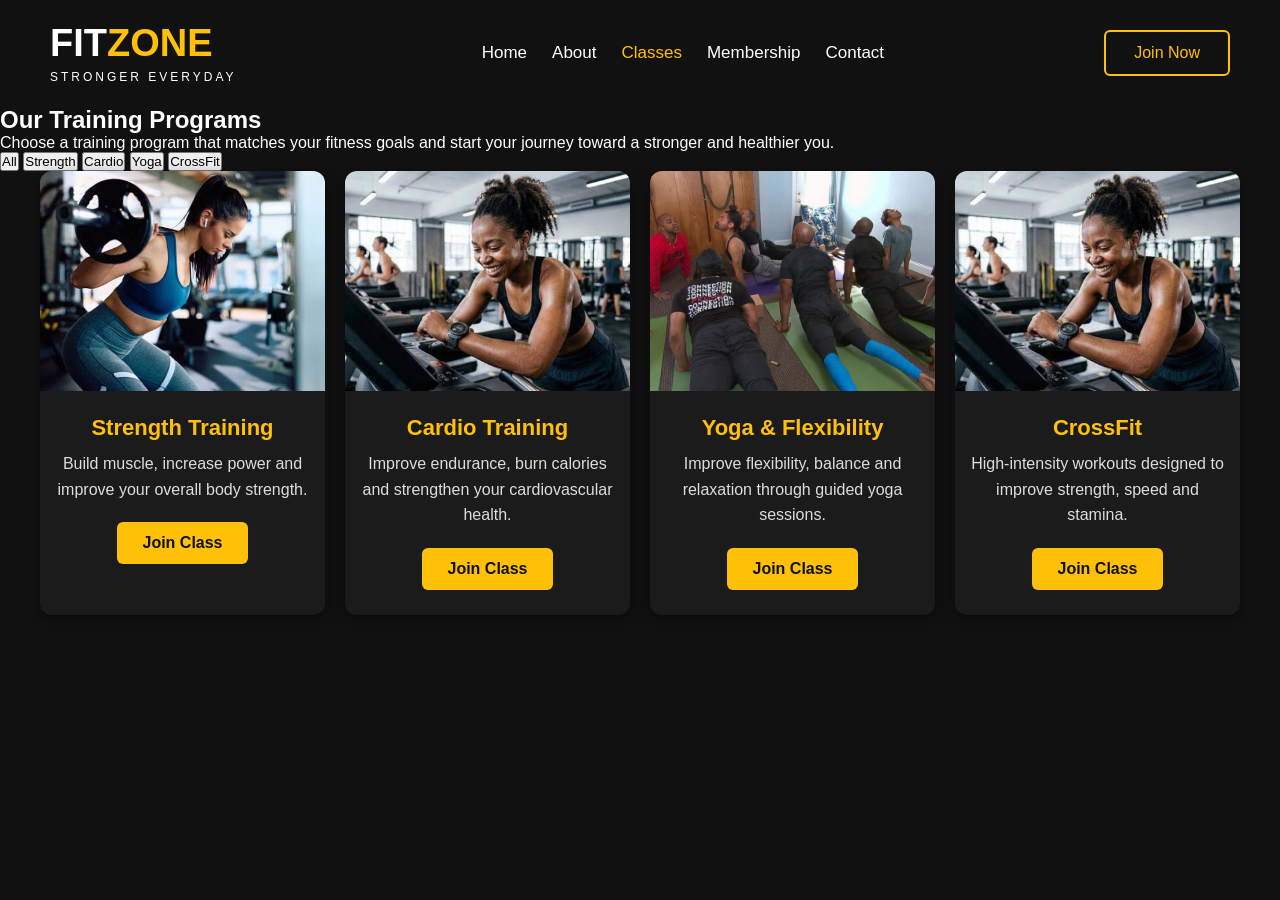
==== commit 5ac4f784: "Update classes.html" ====
--- a/classes.html
+++ b/classes.html
@@ -229,7 +229,7 @@
                     data-category="crossfit">
 
                     <img
-                        src="images/crossfit.jpeg"
+                        src="images/crossfit.jpg"
                         alt="CrossFit Training">
 
                     <h3>CrossFit</h3>
